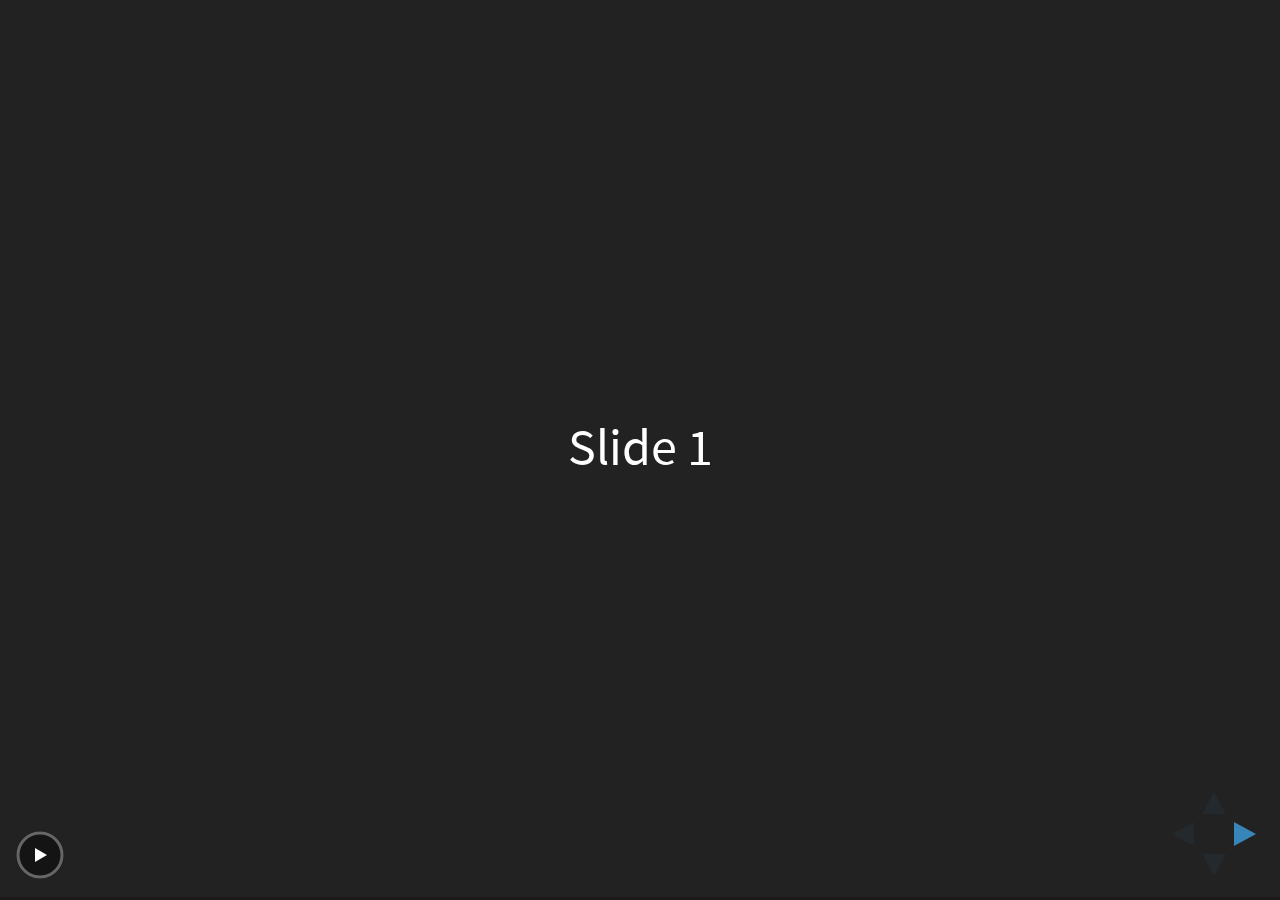
==== reveal/index.html @ a0be71fc "Add files via upload" ====
<!doctype html>
<html>
	<head>
		<meta charset="utf-8">
		<meta name="viewport" content="width=device-width, initial-scale=1.0, maximum-scale=1.0, user-scalable=no">

		<title>reveal.js</title>

		<link rel="stylesheet" href="css/reveal.css">
		<link rel="stylesheet" href="css/theme/black.css">

		<!-- Theme used for syntax highlighting of code -->
		<link rel="stylesheet" href="lib/css/zenburn.css">

		<!-- Printing and PDF exports -->
		<script>
			var link = document.createElement( 'link' );
			link.rel = 'stylesheet';
			link.type = 'text/css';
			link.href = window.location.search.match( /print-pdf/gi ) ? 'css/print/pdf.css' : 'css/print/paper.css';
			document.getElementsByTagName( 'head' )[0].appendChild( link );
		</script>
	</head>
	<body>
		<div class="reveal">
			<div class="slides">
				<section data-autoslide="0">Slide 1</section>
				<section>Slide 2</section>
				<section>Slide 3</section>
				<section>Slide 4</section>
				<section>Slide 5</section>
			</div>
		</div>

		<script src="lib/js/head.min.js"></script>
		<script src="js/reveal.js"></script>

		<script>
			// More info https://github.com/hakimel/reveal.js#configuration
			Reveal.initialize({
				history: true,

				// More info https://github.com/hakimel/reveal.js#dependencies
				dependencies: [
					{ src: 'plugin/markdown/marked.js' },
					{ src: 'plugin/markdown/markdown.js' },
					{ src: 'plugin/notes/notes.js', async: true },
					{ src: 'plugin/highlight/highlight.js', async: true, callback: function() { hljs.initHighlightingOnLoad(); } }
				]
			});
			
			Reveal.configure({
			autoSlide: 20000
			});
		</script>
	</body>
</html>
---- reveal/css/reveal.css ----
/*!
 * reveal.js
 * http://lab.hakim.se/reveal-js
 * MIT licensed
 *
 * Copyright (C) 2016 Hakim El Hattab, http://hakim.se
 */
/*********************************************
 * RESET STYLES
 *********************************************/
html, body, .reveal div, .reveal span, .reveal applet, .reveal object, .reveal iframe,
.reveal h1, .reveal h2, .reveal h3, .reveal h4, .reveal h5, .reveal h6, .reveal p, .reveal blockquote, .reveal pre,
.reveal a, .reveal abbr, .reveal acronym, .reveal address, .reveal big, .reveal cite, .reveal code,
.reveal del, .reveal dfn, .reveal em, .reveal img, .reveal ins, .reveal kbd, .reveal q, .reveal s, .reveal samp,
.reveal small, .reveal strike, .reveal strong, .reveal sub, .reveal sup, .reveal tt, .reveal var,
.reveal b, .reveal u, .reveal center,
.reveal dl, .reveal dt, .reveal dd, .reveal ol, .reveal ul, .reveal li,
.reveal fieldset, .reveal form, .reveal label, .reveal legend,
.reveal table, .reveal caption, .reveal tbody, .reveal tfoot, .reveal thead, .reveal tr, .reveal th, .reveal td,
.reveal article, .reveal aside, .reveal canvas, .reveal details, .reveal embed,
.reveal figure, .reveal figcaption, .reveal footer, .reveal header, .reveal hgroup,
.reveal menu, .reveal nav, .reveal output, .reveal ruby, .reveal section, .reveal summary,
.reveal time, .reveal mark, .reveal audio, .reveal video {
  margin: 0;
  padding: 0;
  border: 0;
  font-size: 100%;
  font: inherit;
  vertical-align: baseline; }

.reveal article, .reveal aside, .reveal details, .reveal figcaption, .reveal figure,
.reveal footer, .reveal header, .reveal hgroup, .reveal menu, .reveal nav, .reveal section {
  display: block; }

/*********************************************
 * GLOBAL STYLES
 *********************************************/
html,
body {
  width: 100%;
  height: 100%;
  overflow: hidden; }

body {
  position: relative;
  line-height: 1;
  background-color: #fff;
  color: #000; }

/*********************************************
 * VIEW FRAGMENTS
 *********************************************/
.reveal .slides section .fragment {
  opacity: 0;
  visibility: hidden;
  -webkit-transition: all .2s ease;
          transition: all .2s ease; }
  .reveal .slides section .fragment.visible {
    opacity: 1;
    visibility: inherit; }

.reveal .slides section .fragment.grow {
  opacity: 1;
  visibility: inherit; }
  .reveal .slides section .fragment.grow.visible {
    -webkit-transform: scale(1.3);
            transform: scale(1.3); }

.reveal .slides section .fragment.shrink {
  opacity: 1;
  visibility: inherit; }
  .reveal .slides section .fragment.shrink.visible {
    -webkit-transform: scale(0.7);
            transform: scale(0.7); }

.reveal .slides section .fragment.zoom-in {
  -webkit-transform: scale(0.1);
          transform: scale(0.1); }
  .reveal .slides section .fragment.zoom-in.visible {
    -webkit-transform: none;
            transform: none; }

.reveal .slides section .fragment.fade-out {
  opacity: 1;
  visibility: inherit; }
  .reveal .slides section .fragment.fade-out.visible {
    opacity: 0;
    visibility: hidden; }

.reveal .slides section .fragment.semi-fade-out {
  opacity: 1;
  visibility: inherit; }
  .reveal .slides section .fragment.semi-fade-out.visible {
    opacity: 0.5;
    visibility: inherit; }

.reveal .slides section .fragment.strike {
  opacity: 1;
  visibility: inherit; }
  .reveal .slides section .fragment.strike.visible {
    text-decoration: line-through; }

.reveal .slides section .fragment.fade-up {
  -webkit-transform: translate(0, 20%);
          transform: translate(0, 20%); }
  .reveal .slides section .fragment.fade-up.visible {
    -webkit-transform: translate(0, 0);
            transform: translate(0, 0); }

.reveal .slides section .fragment.fade-down {
  -webkit-transform: translate(0, -20%);
          transform: translate(0, -20%); }
  .reveal .slides section .fragment.fade-down.visible {
    -webkit-transform: translate(0, 0);
            transform: translate(0, 0); }

.reveal .slides section .fragment.fade-right {
  -webkit-transform: translate(-20%, 0);
          transform: translate(-20%, 0); }
  .reveal .slides section .fragment.fade-right.visible {
    -webkit-transform: translate(0, 0);
            transform: translate(0, 0); }

.reveal .slides section .fragment.fade-left {
  -webkit-transform: translate(20%, 0);
          transform: translate(20%, 0); }
  .reveal .slides section .fragment.fade-left.visible {
    -webkit-transform: translate(0, 0);
            transform: translate(0, 0); }

.reveal .slides section .fragment.current-visible {
  opacity: 0;
  visibility: hidden; }
  .reveal .slides section .fragment.current-visible.current-fragment {
    opacity: 1;
    visibility: inherit; }

.reveal .slides section .fragment.highlight-red,
.reveal .slides section .fragment.highlight-current-red,
.reveal .slides section .fragment.highlight-green,
.reveal .slides section .fragment.highlight-current-green,
.reveal .slides section .fragment.highlight-blue,
.reveal .slides section .fragment.highlight-current-blue {
  opacity: 1;
  visibility: inherit; }

.reveal .slides section .fragment.highlight-red.visible {
  color: #ff2c2d; }

.reveal .slides section .fragment.highlight-green.visible {
  color: #17ff2e; }

.reveal .slides section .fragment.highlight-blue.visible {
  color: #1b91ff; }

.reveal .slides section .fragment.highlight-current-red.current-fragment {
  color: #ff2c2d; }

.reveal .slides section .fragment.highlight-current-green.current-fragment {
  color: #17ff2e; }

.reveal .slides section .fragment.highlight-current-blue.current-fragment {
  color: #1b91ff; }

/*********************************************
 * DEFAULT ELEMENT STYLES
 *********************************************/
/* Fixes issue in Chrome where italic fonts did not appear when printing to PDF */
.reveal:after {
  content: '';
  font-style: italic; }

.reveal iframe {
  z-index: 1; }

/** Prevents layering issues in certain browser/transition combinations */
.reveal a {
  position: relative; }

.reveal .stretch {
  max-width: none;
  max-height: none; }

.reveal pre.stretch code {
  height: 100%;
  max-height: 100%;
  box-sizing: border-box; }

/*********************************************
 * CONTROLS
 *********************************************/
.reveal .controls {
  display: none;
  position: fixed;
  width: 110px;
  height: 110px;
  z-index: 30;
  right: 10px;
  bottom: 10px;
  -webkit-user-select: none; }

.reveal .controls button {
  padding: 0;
  position: absolute;
  opacity: 0.05;
  width: 0;
  height: 0;
  background-color: transparent;
  border: 12px solid transparent;
  -webkit-transform: scale(0.9999);
          transform: scale(0.9999);
  -webkit-transition: all 0.2s ease;
          transition: all 0.2s ease;
  -webkit-appearance: none;
  -webkit-tap-highlight-color: transparent; }

.reveal .controls .enabled {
  opacity: 0.7;
  cursor: pointer; }

.reveal .controls .enabled:active {
  margin-top: 1px; }

.reveal .controls .navigate-left {
  top: 42px;
  border-right-width: 22px;
  border-right-color: #000; }

.reveal .controls .navigate-left.fragmented {
  opacity: 0.3; }

.reveal .controls .navigate-right {
  left: 74px;
  top: 42px;
  border-left-width: 22px;
  border-left-color: #000; }

.reveal .controls .navigate-right.fragmented {
  opacity: 0.3; }

.reveal .controls .navigate-up {
  left: 42px;
  border-bottom-width: 22px;
  border-bottom-color: #000; }

.reveal .controls .navigate-up.fragmented {
  opacity: 0.3; }

.reveal .controls .navigate-down {
  left: 42px;
  top: 74px;
  border-top-width: 22px;
  border-top-color: #000; }

.reveal .controls .navigate-down.fragmented {
  opacity: 0.3; }

/*********************************************
 * PROGRESS BAR
 *********************************************/
.reveal .progress {
  position: fixed;
  display: none;
  height: 3px;
  width: 100%;
  bottom: 0;
  left: 0;
  z-index: 10;
  background-color: rgba(0, 0, 0, 0.2); }

.reveal .progress:after {
  content: '';
  display: block;
  position: absolute;
  height: 20px;
  width: 100%;
  top: -20px; }

.reveal .progress span {
  display: block;
  height: 100%;
  width: 0px;
  background-color: #000;
  -webkit-transition: width 800ms cubic-bezier(0.26, 0.86, 0.44, 0.985);
          transition: width 800ms cubic-bezier(0.26, 0.86, 0.44, 0.985); }

/*********************************************
 * SLIDE NUMBER
 *********************************************/
.reveal .slide-number {
  position: fixed;
  display: block;
  right: 8px;
  bottom: 8px;
  z-index: 31;
  font-family: Helvetica, sans-serif;
  font-size: 12px;
  line-height: 1;
  color: #fff;
  background-color: rgba(0, 0, 0, 0.4);
  padding: 5px; }

.reveal .slide-number-delimiter {
  margin: 0 3px; }

/*********************************************
 * SLIDES
 *********************************************/
.reveal {
  position: relative;
  width: 100%;
  height: 100%;
  overflow: hidden;
  -ms-touch-action: none;
      touch-action: none; }

.reveal .slides {
  position: absolute;
  width: 100%;
  height: 100%;
  top: 0;
  right: 0;
  bottom: 0;
  left: 0;
  margin: auto;
  overflow: visible;
  z-index: 1;
  text-align: center;
  -webkit-perspective: 600px;
          perspective: 600px;
  -webkit-perspective-origin: 50% 40%;
          perspective-origin: 50% 40%; }

.reveal .slides > section {
  -ms-perspective: 600px; }

.reveal .slides > section,
.reveal .slides > section > section {
  display: none;
  position: absolute;
  width: 100%;
  padding: 20px 0px;
  z-index: 10;
  -webkit-transform-style: flat;
          transform-style: flat;
  -webkit-transition: -webkit-transform-origin 800ms cubic-bezier(0.26, 0.86, 0.44, 0.985), -webkit-transform 800ms cubic-bezier(0.26, 0.86, 0.44, 0.985), visibility 800ms cubic-bezier(0.26, 0.86, 0.44, 0.985), opacity 800ms cubic-bezier(0.26, 0.86, 0.44, 0.985);
          transition: transform-origin 800ms cubic-bezier(0.26, 0.86, 0.44, 0.985), transform 800ms cubic-bezier(0.26, 0.86, 0.44, 0.985), visibility 800ms cubic-bezier(0.26, 0.86, 0.44, 0.985), opacity 800ms cubic-bezier(0.26, 0.86, 0.44, 0.985); }

/* Global transition speed settings */
.reveal[data-transition-speed="fast"] .slides section {
  -webkit-transition-duration: 400ms;
          transition-duration: 400ms; }

.reveal[data-transition-speed="slow"] .slides section {
  -webkit-transition-duration: 1200ms;
          transition-duration: 1200ms; }

/* Slide-specific transition speed overrides */
.reveal .slides section[data-transition-speed="fast"] {
  -webkit-transition-duration: 400ms;
          transition-duration: 400ms; }

.reveal .slides section[data-transition-speed="slow"] {
  -webkit-transition-duration: 1200ms;
          transition-duration: 1200ms; }

.reveal .slides > section.stack {
  padding-top: 0;
  padding-bottom: 0; }

.reveal .slides > section.present,
.reveal .slides > section > section.present {
  display: block;
  z-index: 11;
  opacity: 1; }

.reveal.center,
.reveal.center .slides,
.reveal.center .slides section {
  min-height: 0 !important; }

/* Don't allow interaction with invisible slides */
.reveal .slides > section.future,
.reveal .slides > section > section.future,
.reveal .slides > section.past,
.reveal .slides > section > section.past {
  pointer-events: none; }

.reveal.overview .slides > section,
.reveal.overview .slides > section > section {
  pointer-events: auto; }

.reveal .slides > section.past,
.reveal .slides > section.future,
.reveal .slides > section > section.past,
.reveal .slides > section > section.future {
  opacity: 0; }

/*********************************************
 * Mixins for readability of transitions
 *********************************************/
/*********************************************
 * SLIDE TRANSITION
 * Aliased 'linear' for backwards compatibility
 *********************************************/
.reveal.slide section {
  -webkit-backface-visibility: hidden;
          backface-visibility: hidden; }

.reveal .slides > section[data-transition=slide].past,
.reveal .slides > section[data-transition~=slide-out].past,
.reveal.slide .slides > section:not([data-transition]).past {
  -webkit-transform: translate(-150%, 0);
          transform: translate(-150%, 0); }

.reveal .slides > section[data-transition=slide].future,
.reveal .slides > section[data-transition~=slide-in].future,
.reveal.slide .slides > section:not([data-transition]).future {
  -webkit-transform: translate(150%, 0);
          transform: translate(150%, 0); }

.reveal .slides > section > section[data-transition=slide].past,
.reveal .slides > section > section[data-transition~=slide-out].past,
.reveal.slide .slides > section > section:not([data-transition]).past {
  -webkit-transform: translate(0, -150%);
          transform: translate(0, -150%); }

.reveal .slides > section > section[data-transition=slide].future,
.reveal .slides > section > section[data-transition~=slide-in].future,
.reveal.slide .slides > section > section:not([data-transition]).future {
  -webkit-transform: translate(0, 150%);
          transform: translate(0, 150%); }

.reveal.linear section {
  -webkit-backface-visibility: hidden;
          backface-visibility: hidden; }

.reveal .slides > section[data-transition=linear].past,
.reveal .slides > section[data-transition~=linear-out].past,
.reveal.linear .slides > section:not([data-transition]).past {
  -webkit-transform: translate(-150%, 0);
          transform: translate(-150%, 0); }

.reveal .slides > section[data-transition=linear].future,
.reveal .slides > section[data-transition~=linear-in].future,
.reveal.linear .slides > section:not([data-transition]).future {
  -webkit-transform: translate(150%, 0);
          transform: translate(150%, 0); }

.reveal .slides > section > section[data-transition=linear].past,
.reveal .slides > section > section[data-transition~=linear-out].past,
.reveal.linear .slides > section > section:not([data-transition]).past {
  -webkit-transform: translate(0, -150%);
          transform: translate(0, -150%); }

.reveal .slides > section > section[data-transition=linear].future,
.reveal .slides > section > section[data-transition~=linear-in].future,
.reveal.linear .slides > section > section:not([data-transition]).future {
  -webkit-transform: translate(0, 150%);
          transform: translate(0, 150%); }

/*********************************************
 * CONVEX TRANSITION
 * Aliased 'default' for backwards compatibility
 *********************************************/
.reveal .slides section[data-transition=default].stack,
.reveal.default .slides section.stack {
  -webkit-transform-style: preserve-3d;
          transform-style: preserve-3d; }

.reveal .slides > section[data-transition=default].past,
.reveal .slides > section[data-transition~=default-out].past,
.reveal.default .slides > section:not([data-transition]).past {
  -webkit-transform: translate3d(-100%, 0, 0) rotateY(-90deg) translate3d(-100%, 0, 0);
          transform: translate3d(-100%, 0, 0) rotateY(-90deg) translate3d(-100%, 0, 0); }

.reveal .slides > section[data-transition=default].future,
.reveal .slides > section[data-transition~=default-in].future,
.reveal.default .slides > section:not([data-transition]).future {
  -webkit-transform: translate3d(100%, 0, 0) rotateY(90deg) translate3d(100%, 0, 0);
          transform: translate3d(100%, 0, 0) rotateY(90deg) translate3d(100%, 0, 0); }

.reveal .slides > section > section[data-transition=default].past,
.reveal .slides > section > section[data-transition~=default-out].past,
.reveal.default .slides > section > section:not([data-transition]).past {
  -webkit-transform: translate3d(0, -300px, 0) rotateX(70deg) translate3d(0, -300px, 0);
          transform: translate3d(0, -300px, 0) rotateX(70deg) translate3d(0, -300px, 0); }

.reveal .slides > section > section[data-transition=default].future,
.reveal .slides > section > section[data-transition~=default-in].future,
.reveal.default .slides > section > section:not([data-transition]).future {
  -webkit-transform: translate3d(0, 300px, 0) rotateX(-70deg) translate3d(0, 300px, 0);
          transform: translate3d(0, 300px, 0) rotateX(-70deg) translate3d(0, 300px, 0); }

.reveal .slides section[data-transition=convex].stack,
.reveal.convex .slides section.stack {
  -webkit-transform-style: preserve-3d;
          transform-style: preserve-3d; }

.reveal .slides > section[data-transition=convex].past,
.reveal .slides > section[data-transition~=convex-out].past,
.reveal.convex .slides > section:not([data-transition]).past {
  -webkit-transform: translate3d(-100%, 0, 0) rotateY(-90deg) translate3d(-100%, 0, 0);
          transform: translate3d(-100%, 0, 0) rotateY(-90deg) translate3d(-100%, 0, 0); }

.reveal .slides > section[data-transition=convex].future,
.reveal .slides > section[data-transition~=convex-in].future,
.reveal.convex .slides > section:not([data-transition]).future {
  -webkit-transform: translate3d(100%, 0, 0) rotateY(90deg) translate3d(100%, 0, 0);
          transform: translate3d(100%, 0, 0) rotateY(90deg) translate3d(100%, 0, 0); }

.reveal .slides > section > section[data-transition=convex].past,
.reveal .slides > section > section[data-transition~=convex-out].past,
.reveal.convex .slides > section > section:not([data-transition]).past {
  -webkit-transform: translate3d(0, -300px, 0) rotateX(70deg) translate3d(0, -300px, 0);
          transform: translate3d(0, -300px, 0) rotateX(70deg) translate3d(0, -300px, 0); }

.reveal .slides > section > section[data-transition=convex].future,
.reveal .slides > section > section[data-transition~=convex-in].future,
.reveal.convex .slides > section > section:not([data-transition]).future {
  -webkit-transform: translate3d(0, 300px, 0) rotateX(-70deg) translate3d(0, 300px, 0);
          transform: translate3d(0, 300px, 0) rotateX(-70deg) translate3d(0, 300px, 0); }

/*********************************************
 * CONCAVE TRANSITION
 *********************************************/
.reveal .slides section[data-transition=concave].stack,
.reveal.concave .slides section.stack {
  -webkit-transform-style: preserve-3d;
          transform-style: preserve-3d; }

.reveal .slides > section[data-transition=concave].past,
.reveal .slides > section[data-transition~=concave-out].past,
.reveal.concave .slides > section:not([data-transition]).past {
  -webkit-transform: translate3d(-100%, 0, 0) rotateY(90deg) translate3d(-100%, 0, 0);
          transform: translate3d(-100%, 0, 0) rotateY(90deg) translate3d(-100%, 0, 0); }

.reveal .slides > section[data-transition=concave].future,
.reveal .slides > section[data-transition~=concave-in].future,
.reveal.concave .slides > section:not([data-transition]).future {
  -webkit-transform: translate3d(100%, 0, 0) rotateY(-90deg) translate3d(100%, 0, 0);
          transform: translate3d(100%, 0, 0) rotateY(-90deg) translate3d(100%, 0, 0); }

.reveal .slides > section > section[data-transition=concave].past,
.reveal .slides > section > section[data-transition~=concave-out].past,
.reveal.concave .slides > section > section:not([data-transition]).past {
  -webkit-transform: translate3d(0, -80%, 0) rotateX(-70deg) translate3d(0, -80%, 0);
          transform: translate3d(0, -80%, 0) rotateX(-70deg) translate3d(0, -80%, 0); }

.reveal .slides > section > section[data-transition=concave].future,
.reveal .slides > section > section[data-transition~=concave-in].future,
.reveal.concave .slides > section > section:not([data-transition]).future {
  -webkit-transform: translate3d(0, 80%, 0) rotateX(70deg) translate3d(0, 80%, 0);
          transform: translate3d(0, 80%, 0) rotateX(70deg) translate3d(0, 80%, 0); }

/*********************************************
 * ZOOM TRANSITION
 *********************************************/
.reveal .slides section[data-transition=zoom],
.reveal.zoom .slides section:not([data-transition]) {
  -webkit-transition-timing-function: ease;
          transition-timing-function: ease; }

.reveal .slides > section[data-transition=zoom].past,
.reveal .slides > section[data-transition~=zoom-out].past,
.reveal.zoom .slides > section:not([data-transition]).past {
  visibility: hidden;
  -webkit-transform: scale(16);
          transform: scale(16); }

.reveal .slides > section[data-transition=zoom].future,
.reveal .slides > section[data-transition~=zoom-in].future,
.reveal.zoom .slides > section:not([data-transition]).future {
  visibility: hidden;
  -webkit-transform: scale(0.2);
          transform: scale(0.2); }

.reveal .slides > section > section[data-transition=zoom].past,
.reveal .slides > section > section[data-transition~=zoom-out].past,
.reveal.zoom .slides > section > section:not([data-transition]).past {
  -webkit-transform: translate(0, -150%);
          transform: translate(0, -150%); }

.reveal .slides > section > section[data-transition=zoom].future,
.reveal .slides > section > section[data-transition~=zoom-in].future,
.reveal.zoom .slides > section > section:not([data-transition]).future {
  -webkit-transform: translate(0, 150%);
          transform: translate(0, 150%); }

/*********************************************
 * CUBE TRANSITION
 *********************************************/
.reveal.cube .slides {
  -webkit-perspective: 1300px;
          perspective: 1300px; }

.reveal.cube .slides section {
  padding: 30px;
  min-height: 700px;
  -webkit-backface-visibility: hidden;
          backface-visibility: hidden;
  box-sizing: border-box;
  -webkit-transform-style: preserve-3d;
          transform-style: preserve-3d; }

.reveal.center.cube .slides section {
  min-height: 0; }

.reveal.cube .slides section:not(.stack):before {
  content: '';
  position: absolute;
  display: block;
  width: 100%;
  height: 100%;
  left: 0;
  top: 0;
  background: rgba(0, 0, 0, 0.1);
  border-radius: 4px;
  -webkit-transform: translateZ(-20px);
          transform: translateZ(-20px); }

.reveal.cube .slides section:not(.stack):after {
  content: '';
  position: absolute;
  display: block;
  width: 90%;
  height: 30px;
  left: 5%;
  bottom: 0;
  background: none;
  z-index: 1;
  border-radius: 4px;
  box-shadow: 0px 95px 25px rgba(0, 0, 0, 0.2);
  -webkit-transform: translateZ(-90px) rotateX(65deg);
          transform: translateZ(-90px) rotateX(65deg); }

.reveal.cube .slides > section.stack {
  padding: 0;
  background: none; }

.reveal.cube .slides > section.past {
  -webkit-transform-origin: 100% 0%;
          transform-origin: 100% 0%;
  -webkit-transform: translate3d(-100%, 0, 0) rotateY(-90deg);
          transform: translate3d(-100%, 0, 0) rotateY(-90deg); }

.reveal.cube .slides > section.future {
  -webkit-transform-origin: 0% 0%;
          transform-origin: 0% 0%;
  -webkit-transform: translate3d(100%, 0, 0) rotateY(90deg);
          transform: translate3d(100%, 0, 0) rotateY(90deg); }

.reveal.cube .slides > section > section.past {
  -webkit-transform-origin: 0% 100%;
          transform-origin: 0% 100%;
  -webkit-transform: translate3d(0, -100%, 0) rotateX(90deg);
          transform: translate3d(0, -100%, 0) rotateX(90deg); }

.reveal.cube .slides > section > section.future {
  -webkit-transform-origin: 0% 0%;
          transform-origin: 0% 0%;
  -webkit-transform: translate3d(0, 100%, 0) rotateX(-90deg);
          transform: translate3d(0, 100%, 0) rotateX(-90deg); }

/*********************************************
 * PAGE TRANSITION
 *********************************************/
.reveal.page .slides {
  -webkit-perspective-origin: 0% 50%;
          perspective-origin: 0% 50%;
  -webkit-perspective: 3000px;
          perspective: 3000px; }

.reveal.page .slides section {
  padding: 30px;
  min-height: 700px;
  box-sizing: border-box;
  -webkit-transform-style: preserve-3d;
          transform-style: preserve-3d; }

.reveal.page .slides section.past {
  z-index: 12; }

.reveal.page .slides section:not(.stack):before {
  content: '';
  position: absolute;
  display: block;
  width: 100%;
  height: 100%;
  left: 0;
  top: 0;
  background: rgba(0, 0, 0, 0.1);
  -webkit-transform: translateZ(-20px);
          transform: translateZ(-20px); }

.reveal.page .slides section:not(.stack):after {
  content: '';
  position: absolute;
  display: block;
  width: 90%;
  height: 30px;
  left: 5%;
  bottom: 0;
  background: none;
  z-index: 1;
  border-radius: 4px;
  box-shadow: 0px 95px 25px rgba(0, 0, 0, 0.2);
  -webkit-transform: translateZ(-90px) rotateX(65deg); }

.reveal.page .slides > section.stack {
  padding: 0;
  background: none; }

.reveal.page .slides > section.past {
  -webkit-transform-origin: 0% 0%;
          transform-origin: 0% 0%;
  -webkit-transform: translate3d(-40%, 0, 0) rotateY(-80deg);
          transform: translate3d(-40%, 0, 0) rotateY(-80deg); }

.reveal.page .slides > section.future {
  -webkit-transform-origin: 100% 0%;
          transform-origin: 100% 0%;
  -webkit-transform: translate3d(0, 0, 0);
          transform: translate3d(0, 0, 0); }

.reveal.page .slides > section > section.past {
  -webkit-transform-origin: 0% 0%;
          transform-origin: 0% 0%;
  -webkit-transform: translate3d(0, -40%, 0) rotateX(80deg);
          transform: translate3d(0, -40%, 0) rotateX(80deg); }

.reveal.page .slides > section > section.future {
  -webkit-transform-origin: 0% 100%;
          transform-origin: 0% 100%;
  -webkit-transform: translate3d(0, 0, 0);
          transform: translate3d(0, 0, 0); }

/*********************************************
 * FADE TRANSITION
 *********************************************/
.reveal .slides section[data-transition=fade],
.reveal.fade .slides section:not([data-transition]),
.reveal.fade .slides > section > section:not([data-transition]) {
  -webkit-transform: none;
          transform: none;
  -webkit-transition: opacity 0.5s;
          transition: opacity 0.5s; }

.reveal.fade.overview .slides section,
.reveal.fade.overview .slides > section > section {
  -webkit-transition: none;
          transition: none; }

/*********************************************
 * NO TRANSITION
 *********************************************/
.reveal .slides section[data-transition=none],
.reveal.none .slides section:not([data-transition]) {
  -webkit-transform: none;
          transform: none;
  -webkit-transition: none;
          transition: none; }

/*********************************************
 * PAUSED MODE
 *********************************************/
.reveal .pause-overlay {
  position: absolute;
  top: 0;
  left: 0;
  width: 100%;
  height: 100%;
  background: black;
  visibility: hidden;
  opacity: 0;
  z-index: 100;
  -webkit-transition: all 1s ease;
          transition: all 1s ease; }

.reveal.paused .pause-overlay {
  visibility: visible;
  opacity: 1; }

/*********************************************
 * FALLBACK
 *********************************************/
.no-transforms {
  overflow-y: auto; }

.no-transforms .reveal .slides {
  position: relative;
  width: 80%;
  height: auto !important;
  top: 0;
  left: 50%;
  margin: 0;
  text-align: center; }

.no-transforms .reveal .controls,
.no-transforms .reveal .progress {
  display: none !important; }

.no-transforms .reveal .slides section {
  display: block !important;
  opacity: 1 !important;
  position: relative !important;
  height: auto;
  min-height: 0;
  top: 0;
  left: -50%;
  margin: 70px 0;
  -webkit-transform: none;
          transform: none; }

.no-transforms .reveal .slides section section {
  left: 0; }

.reveal .no-transition,
.reveal .no-transition * {
  -webkit-transition: none !important;
          transition: none !important; }

/*********************************************
 * PER-SLIDE BACKGROUNDS
 *********************************************/
.reveal .backgrounds {
  position: absolute;
  width: 100%;
  height: 100%;
  top: 0;
  left: 0;
  -webkit-perspective: 600px;
          perspective: 600px; }

.reveal .slide-background {
  display: none;
  position: absolute;
  width: 100%;
  height: 100%;
  opacity: 0;
  visibility: hidden;
  background-color: transparent;
  background-position: 50% 50%;
  background-repeat: no-repeat;
  background-size: cover;
  -webkit-transition: all 800ms cubic-bezier(0.26, 0.86, 0.44, 0.985);
          transition: all 800ms cubic-bezier(0.26, 0.86, 0.44, 0.985); }

.reveal .slide-background.stack {
  display: block; }

.reveal .slide-background.present {
  opacity: 1;
  visibility: visible; }

.print-pdf .reveal .slide-background {
  opacity: 1 !important;
  visibility: visible !important; }

/* Video backgrounds */
.reveal .slide-background video {
  position: absolute;
  width: 100%;
  height: 100%;
  max-width: none;
  max-height: none;
  top: 0;
  left: 0; }

/* Immediate transition style */
.reveal[data-background-transition=none] > .backgrounds .slide-background,
.reveal > .backgrounds .slide-background[data-background-transition=none] {
  -webkit-transition: none;
          transition: none; }

/* Slide */
.reveal[data-background-transition=slide] > .backgrounds .slide-background,
.reveal > .backgrounds .slide-background[data-background-transition=slide] {
  opacity: 1;
  -webkit-backface-visibility: hidden;
          backface-visibility: hidden; }

.reveal[data-background-transition=slide] > .backgrounds .slide-background.past,
.reveal > .backgrounds .slide-background.past[data-background-transition=slide] {
  -webkit-transform: translate(-100%, 0);
          transform: translate(-100%, 0); }

.reveal[data-background-transition=slide] > .backgrounds .slide-background.future,
.reveal > .backgrounds .slide-background.future[data-background-transition=slide] {
  -webkit-transform: translate(100%, 0);
          transform: translate(100%, 0); }

.reveal[data-background-transition=slide] > .backgrounds .slide-background > .slide-background.past,
.reveal > .backgrounds .slide-background > .slide-background.past[data-background-transition=slide] {
  -webkit-transform: translate(0, -100%);
          transform: translate(0, -100%); }

.reveal[data-background-transition=slide] > .backgrounds .slide-background > .slide-background.future,
.reveal > .backgrounds .slide-background > .slide-background.future[data-background-transition=slide] {
  -webkit-transform: translate(0, 100%);
          transform: translate(0, 100%); }

/* Convex */
.reveal[data-background-transition=convex] > .backgrounds .slide-background.past,
.reveal > .backgrounds .slide-background.past[data-background-transition=convex] {
  opacity: 0;
  -webkit-transform: translate3d(-100%, 0, 0) rotateY(-90deg) translate3d(-100%, 0, 0);
          transform: translate3d(-100%, 0, 0) rotateY(-90deg) translate3d(-100%, 0, 0); }

.reveal[data-background-transition=convex] > .backgrounds .slide-background.future,
.reveal > .backgrounds .slide-background.future[data-background-transition=convex] {
  opacity: 0;
  -webkit-transform: translate3d(100%, 0, 0) rotateY(90deg) translate3d(100%, 0, 0);
          transform: translate3d(100%, 0, 0) rotateY(90deg) translate3d(100%, 0, 0); }

.reveal[data-background-transition=convex] > .backgrounds .slide-background > .slide-background.past,
.reveal > .backgrounds .slide-background > .slide-background.past[data-background-transition=convex] {
  opacity: 0;
  -webkit-transform: translate3d(0, -100%, 0) rotateX(90deg) translate3d(0, -100%, 0);
          transform: translate3d(0, -100%, 0) rotateX(90deg) translate3d(0, -100%, 0); }

.reveal[data-background-transition=convex] > .backgrounds .slide-background > .slide-background.future,
.reveal > .backgrounds .slide-background > .slide-background.future[data-background-transition=convex] {
  opacity: 0;
  -webkit-transform: translate3d(0, 100%, 0) rotateX(-90deg) translate3d(0, 100%, 0);
          transform: translate3d(0, 100%, 0) rotateX(-90deg) translate3d(0, 100%, 0); }

/* Concave */
.reveal[data-background-transition=concave] > .backgrounds .slide-background.past,
.reveal > .backgrounds .slide-background.past[data-background-transition=concave] {
  opacity: 0;
  -webkit-transform: translate3d(-100%, 0, 0) rotateY(90deg) translate3d(-100%, 0, 0);
          transform: translate3d(-100%, 0, 0) rotateY(90deg) translate3d(-100%, 0, 0); }

.reveal[data-background-transition=concave] > .backgrounds .slide-background.future,
.reveal > .backgrounds .slide-background.future[data-background-transition=concave] {
  opacity: 0;
  -webkit-transform: translate3d(100%, 0, 0) rotateY(-90deg) translate3d(100%, 0, 0);
          transform: translate3d(100%, 0, 0) rotateY(-90deg) translate3d(100%, 0, 0); }

.reveal[data-background-transition=concave] > .backgrounds .slide-background > .slide-background.past,
.reveal > .backgrounds .slide-background > .slide-background.past[data-background-transition=concave] {
  opacity: 0;
  -webkit-transform: translate3d(0, -100%, 0) rotateX(-90deg) translate3d(0, -100%, 0);
          transform: translate3d(0, -100%, 0) rotateX(-90deg) translate3d(0, -100%, 0); }

.reveal[data-background-transition=concave] > .backgrounds .slide-background > .slide-background.future,
.reveal > .backgrounds .slide-background > .slide-background.future[data-background-transition=concave] {
  opacity: 0;
  -webkit-transform: translate3d(0, 100%, 0) rotateX(90deg) translate3d(0, 100%, 0);
          transform: translate3d(0, 100%, 0) rotateX(90deg) translate3d(0, 100%, 0); }

/* Zoom */
.reveal[data-background-transition=zoom] > .backgrounds .slide-background,
.reveal > .backgrounds .slide-background[data-background-transition=zoom] {
  -webkit-transition-timing-function: ease;
          transition-timing-function: ease; }

.reveal[data-background-transition=zoom] > .backgrounds .slide-background.past,
.reveal > .backgrounds .slide-background.past[data-background-transition=zoom] {
  opacity: 0;
  visibility: hidden;
  -webkit-transform: scale(16);
          transform: scale(16); }

.reveal[data-background-transition=zoom] > .backgrounds .slide-background.future,
.reveal > .backgrounds .slide-background.future[data-background-transition=zoom] {
  opacity: 0;
  visibility: hidden;
  -webkit-transform: scale(0.2);
          transform: scale(0.2); }

.reveal[data-background-transition=zoom] > .backgrounds .slide-background > .slide-background.past,
.reveal > .backgrounds .slide-background > .slide-background.past[data-background-transition=zoom] {
  opacity: 0;
  visibility: hidden;
  -webkit-transform: scale(16);
          transform: scale(16); }

.reveal[data-background-transition=zoom] > .backgrounds .slide-background > .slide-background.future,
.reveal > .backgrounds .slide-background > .slide-background.future[data-background-transition=zoom] {
  opacity: 0;
  visibility: hidden;
  -webkit-transform: scale(0.2);
          transform: scale(0.2); }

/* Global transition speed settings */
.reveal[data-transition-speed="fast"] > .backgrounds .slide-background {
  -webkit-transition-duration: 400ms;
          transition-duration: 400ms; }

.reveal[data-transition-speed="slow"] > .backgrounds .slide-background {
  -webkit-transition-duration: 1200ms;
          transition-duration: 1200ms; }

/*********************************************
 * OVERVIEW
 *********************************************/
.reveal.overview {
  -webkit-perspective-origin: 50% 50%;
          perspective-origin: 50% 50%;
  -webkit-perspective: 700px;
          perspective: 700px; }
  .reveal.overview .slides {
    -moz-transform-style: preserve-3d; }
  .reveal.overview .slides section {
    height: 100%;
    top: 0 !important;
    opacity: 1 !important;
    overflow: hidden;
    visibility: visible !important;
    cursor: pointer;
    box-sizing: border-box; }
  .reveal.overview .slides section:hover,
  .reveal.overview .slides section.present {
    outline: 10px solid rgba(150, 150, 150, 0.4);
    outline-offset: 10px; }
  .reveal.overview .slides section .fragment {
    opacity: 1;
    -webkit-transition: none;
            transition: none; }
  .reveal.overview .slides section:after,
  .reveal.overview .slides section:before {
    display: none !important; }
  .reveal.overview .slides > section.stack {
    padding: 0;
    top: 0 !important;
    background: none;
    outline: none;
    overflow: visible; }
  .reveal.overview .backgrounds {
    -webkit-perspective: inherit;
            perspective: inherit;
    -moz-transform-style: preserve-3d; }
  .reveal.overview .backgrounds .slide-background {
    opacity: 1;
    visibility: visible;
    outline: 10px solid rgba(150, 150, 150, 0.1);
    outline-offset: 10px; }

.reveal.overview .slides section,
.reveal.overview-deactivating .slides section {
  -webkit-transition: none;
          transition: none; }

.reveal.overview .backgrounds .slide-background,
.reveal.overview-deactivating .backgrounds .slide-background {
  -webkit-transition: none;
          transition: none; }

.reveal.overview-animated .slides {
  -webkit-transition: -webkit-transform 0.4s ease;
          transition: transform 0.4s ease; }

/*********************************************
 * RTL SUPPORT
 *********************************************/
.reveal.rtl .slides,
.reveal.rtl .slides h1,
.reveal.rtl .slides h2,
.reveal.rtl .slides h3,
.reveal.rtl .slides h4,
.reveal.rtl .slides h5,
.reveal.rtl .slides h6 {
  direction: rtl;
  font-family: sans-serif; }

.reveal.rtl pre,
.reveal.rtl code {
  direction: ltr; }

.reveal.rtl ol,
.reveal.rtl ul {
  text-align: right; }

.reveal.rtl .progress span {
  float: right; }

/*********************************************
 * PARALLAX BACKGROUND
 *********************************************/
.reveal.has-parallax-background .backgrounds {
  -webkit-transition: all 0.8s ease;
          transition: all 0.8s ease; }

/* Global transition speed settings */
.reveal.has-parallax-background[data-transition-speed="fast"] .backgrounds {
  -webkit-transition-duration: 400ms;
          transition-duration: 400ms; }

.reveal.has-parallax-background[data-transition-speed="slow"] .backgrounds {
  -webkit-transition-duration: 1200ms;
          transition-duration: 1200ms; }

/*********************************************
 * LINK PREVIEW OVERLAY
 *********************************************/
.reveal .overlay {
  position: absolute;
  top: 0;
  left: 0;
  width: 100%;
  height: 100%;
  z-index: 1000;
  background: rgba(0, 0, 0, 0.9);
  opacity: 0;
  visibility: hidden;
  -webkit-transition: all 0.3s ease;
          transition: all 0.3s ease; }

.reveal .overlay.visible {
  opacity: 1;
  visibility: visible; }

.reveal .overlay .spinner {
  position: absolute;
  display: block;
  top: 50%;
  left: 50%;
  width: 32px;
  height: 32px;
  margin: -16px 0 0 -16px;
  z-index: 10;
  background-image: url([data-uri]%2F%2F%2F6%2Bvr8nJybW1tcDAwOjo6Nvb26ioqKOjo7Ozs%2FLy8vz8%2FAAAAAAAAAAAACH%2FC05FVFNDQVBFMi4wAwEAAAAh%2FhpDcmVhdGVkIHdpdGggYWpheGxvYWQuaW5mbwAh%[base64]%2FV%2FnmOM82XiHRLYKhKP1oZmADdEAAAh%2BQQJCgAAACwAAAAAIAAgAAAE6hDISWlZpOrNp1lGNRSdRpDUolIGw5RUYhhHukqFu8DsrEyqnWThGvAmhVlteBvojpTDDBUEIFwMFBRAmBkSgOrBFZogCASwBDEY%2FCZSg7GSE0gSCjQBMVG023xWBhklAnoEdhQEfyNqMIcKjhRsjEdnezB%2BA4k8gTwJhFuiW4dokXiloUepBAp5qaKpp6%2BHo7aWW54wl7obvEe0kRuoplCGepwSx2jJvqHEmGt6whJpGpfJCHmOoNHKaHx61WiSR92E4lbFoq%2BB6QDtuetcaBPnW6%2BO7wDHpIiK9SaVK5GgV543tzjgGcghAgAh%[base64]%2B%2BG%2Bw48edZPK%2BM6hLJpQg484enXIdQFSS1u6UhksENEQAAIfkECQoAAAAsAAAAACAAIAAABOcQyEmpGKLqzWcZRVUQnZYg1aBSh2GUVEIQ2aQOE%2BG%2BcD4ntpWkZQj1JIiZIogDFFyHI0UxQwFugMSOFIPJftfVAEoZLBbcLEFhlQiqGp1Vd140AUklUN3eCA51C1EWMzMCezCBBmkxVIVHBWd3HHl9JQOIJSdSnJ0TDKChCwUJjoWMPaGqDKannasMo6WnM562R5YluZRwur0wpgqZE7NKUm%2BFNRPIhjBJxKZteWuIBMN4zRMIVIhffcgojwCF117i4nlLnY5ztRLsnOk%2BaV%2BoJY7V7m76PdkS4trKcdg0Zc0tTcKkRAAAIfkECQoAAAAsAAAAACAAIAAABO4QyEkpKqjqzScpRaVkXZWQEximw1BSCUEIlDohrft6cpKCk5xid5MNJTaAIkekKGQkWyKHkvhKsR7ARmitkAYDYRIbUQRQjWBwJRzChi9CRlBcY1UN4g0%[base64]%[base64]%2BE71SRQeyqUToLA7VxF0JDyIQh%2FMVVPMt1ECZlfcjZJ9mIKoaTl1MRIl5o4CUKXOwmyrCInCKqcWtvadL2SYhyASyNDJ0uIiRMDjI0Fd30%2FiI2UA5GSS5UDj2l6NoqgOgN4gksEBgYFf0FDqKgHnyZ9OX8HrgYHdHpcHQULXAS2qKpENRg7eAMLC7kTBaixUYFkKAzWAAnLC7FLVxLWDBLKCwaKTULgEwbLA4hJtOkSBNqITT3xEgfLpBtzE%2FjiuL04RGEBgwWhShRgQExHBAAh%2BQQJCgAAACwAAAAAIAAgAAAE7xDISWlSqerNpyJKhWRdlSAVoVLCWk6JKlAqAavhO9UkUHsqlE6CwO1cRdCQ8iEIfzFVTzLdRAmZX3I2SfZiCqGk5dTESJeaOAlClzsJsqwiJwiqnFrb2nS9kmIcgEsjQydLiIlHehhpejaIjzh9eomSjZR%[base64]%2BE71SRQeyqUToLA7VxF0JDyIQh%[base64]%2BE71SRQeyqUToLA7VxF0JDyIQh%2FMVVPMt1ECZlfcjZJ9mIKoaTl1MRIl5o4CUKXOwmyrCInCKqcWtvadL2SYhyASyNDJ0uIiUd6GAULDJCRiXo1CpGXDJOUjY%2BYip9DhToJA4RBLwMLCwVDfRgbBAaqqoZ1XBMHswsHtxtFaH1iqaoGNgAIxRpbFAgfPQSqpbgGBqUD1wBXeCYp1AYZ19JJOYgH1KwA4UBvQwXUBxPqVD9L3sbp2BNk2xvvFPJd%2BMFCN6HAAIKgNggY0KtEBAAh%[base64]%2BvsYMDAzZQPC9VCNkDWUhGkuE5PxJNwiUK4UfLzOlD4WvzAHaoG9nxPi5d%2BjYUqfAhhykOFwJWiAAAIfkECQoAAAAsAAAAACAAIAAABPAQyElpUqnqzaciSoVkXVUMFaFSwlpOCcMYlErAavhOMnNLNo8KsZsMZItJEIDIFSkLGQoQTNhIsFehRww2CQLKF0tYGKYSg%2BygsZIuNqJksKgbfgIGepNo2cIUB3V1B3IvNiBYNQaDSTtfhhx0CwVPI0UJe0%2Bbm4g5VgcGoqOcnjmjqDSdnhgEoamcsZuXO1aWQy8KAwOAuTYYGwi7w5h%2BKr0SJ8MFihpNbx%2B4Erq7BYBuzsdiH1jCAzoSfl0rVirNbRXlBBlLX%2BBP0XJLAPGzTkAuAOqb0WT5AH7OcdCm5B8TgRwSRKIHQtaLCwg1RAAAOwAAAAAAAAAAAA%3D%3D);
  visibility: visible;
  opacity: 0.6;
  -webkit-transition: all 0.3s ease;
          transition: all 0.3s ease; }

.reveal .overlay header {
  position: absolute;
  left: 0;
  top: 0;
  width: 100%;
  height: 40px;
  z-index: 2;
  border-bottom: 1px solid #222; }

.reveal .overlay header a {
  display: inline-block;
  width: 40px;
  height: 40px;
  line-height: 36px;
  padding: 0 10px;
  float: right;
  opacity: 0.6;
  box-sizing: border-box; }

.reveal .overlay header a:hover {
  opacity: 1; }

.reveal .overlay header a .icon {
  display: inline-block;
  width: 20px;
  height: 20px;
  background-position: 50% 50%;
  background-size: 100%;
  background-repeat: no-repeat; }

.reveal .overlay header a.close .icon {
  background-image: url([data-uri]); }

.reveal .overlay header a.external .icon {
  background-image: url([data-uri]); }

.reveal .overlay .viewport {
  position: absolute;
  display: -webkit-box;
  display: -webkit-flex;
  display: -ms-flexbox;
  display: flex;
  top: 40px;
  right: 0;
  bottom: 0;
  left: 0; }

.reveal .overlay.overlay-preview .viewport iframe {
  width: 100%;
  height: 100%;
  max-width: 100%;
  max-height: 100%;
  border: 0;
  opacity: 0;
  visibility: hidden;
  -webkit-transition: all 0.3s ease;
          transition: all 0.3s ease; }

.reveal .overlay.overlay-preview.loaded .viewport iframe {
  opacity: 1;
  visibility: visible; }

.reveal .overlay.overlay-preview.loaded .viewport-inner {
  position: absolute;
  z-index: -1;
  left: 0;
  top: 45%;
  width: 100%;
  text-align: center;
  letter-spacing: normal; }

.reveal .overlay.overlay-preview .x-frame-error {
  opacity: 0;
  -webkit-transition: opacity 0.3s ease 0.3s;
          transition: opacity 0.3s ease 0.3s; }

.reveal .overlay.overlay-preview.loaded .x-frame-error {
  opacity: 1; }

.reveal .overlay.overlay-preview.loaded .spinner {
  opacity: 0;
  visibility: hidden;
  -webkit-transform: scale(0.2);
          transform: scale(0.2); }

.reveal .overlay.overlay-help .viewport {
  overflow: auto;
  color: #fff; }

.reveal .overlay.overlay-help .viewport .viewport-inner {
  width: 600px;
  margin: auto;
  padding: 20px 20px 80px 20px;
  text-align: center;
  letter-spacing: normal; }

.reveal .overlay.overlay-help .viewport .viewport-inner .title {
  font-size: 20px; }

.reveal .overlay.overlay-help .viewport .viewport-inner table {
  border: 1px solid #fff;
  border-collapse: collapse;
  font-size: 16px; }

.reveal .overlay.overlay-help .viewport .viewport-inner table th,
.reveal .overlay.overlay-help .viewport .viewport-inner table td {
  width: 200px;
  padding: 14px;
  border: 1px solid #fff;
  vertical-align: middle; }

.reveal .overlay.overlay-help .viewport .viewport-inner table th {
  padding-top: 20px;
  padding-bottom: 20px; }

/*********************************************
 * PLAYBACK COMPONENT
 *********************************************/
.reveal .playback {
  position: fixed;
  left: 15px;
  bottom: 20px;
  z-index: 30;
  cursor: pointer;
  -webkit-transition: all 400ms ease;
          transition: all 400ms ease; }

.reveal.overview .playback {
  opacity: 0;
  visibility: hidden; }

/*********************************************
 * ROLLING LINKS
 *********************************************/
.reveal .roll {
  display: inline-block;
  line-height: 1.2;
  overflow: hidden;
  vertical-align: top;
  -webkit-perspective: 400px;
          perspective: 400px;
  -webkit-perspective-origin: 50% 50%;
          perspective-origin: 50% 50%; }

.reveal .roll:hover {
  background: none;
  text-shadow: none; }

.reveal .roll span {
  display: block;
  position: relative;
  padding: 0 2px;
  pointer-events: none;
  -webkit-transition: all 400ms ease;
          transition: all 400ms ease;
  -webkit-transform-origin: 50% 0%;
          transform-origin: 50% 0%;
  -webkit-transform-style: preserve-3d;
          transform-style: preserve-3d;
  -webkit-backface-visibility: hidden;
          backface-visibility: hidden; }

.reveal .roll:hover span {
  background: rgba(0, 0, 0, 0.5);
  -webkit-transform: translate3d(0px, 0px, -45px) rotateX(90deg);
          transform: translate3d(0px, 0px, -45px) rotateX(90deg); }

.reveal .roll span:after {
  content: attr(data-title);
  display: block;
  position: absolute;
  left: 0;
  top: 0;
  padding: 0 2px;
  -webkit-backface-visibility: hidden;
          backface-visibility: hidden;
  -webkit-transform-origin: 50% 0%;
          transform-origin: 50% 0%;
  -webkit-transform: translate3d(0px, 110%, 0px) rotateX(-90deg);
          transform: translate3d(0px, 110%, 0px) rotateX(-90deg); }

/*********************************************
 * SPEAKER NOTES
 *********************************************/
.reveal aside.notes {
  display: none; }

.reveal .speaker-notes {
  display: none;
  position: absolute;
  width: 70%;
  max-height: 15%;
  left: 15%;
  bottom: 26px;
  padding: 10px;
  z-index: 1;
  font-size: 18px;
  line-height: 1.4;
  color: #fff;
  background-color: rgba(0, 0, 0, 0.5);
  overflow: auto;
  box-sizing: border-box;
  text-align: left;
  font-family: Helvetica, sans-serif;
  -webkit-overflow-scrolling: touch; }

.reveal .speaker-notes.visible:not(:empty) {
  display: block; }

@media screen and (max-width: 1024px) {
  .reveal .speaker-notes {
    font-size: 14px; } }

@media screen and (max-width: 600px) {
  .reveal .speaker-notes {
    width: 90%;
    left: 5%; } }

/*********************************************
 * ZOOM PLUGIN
 *********************************************/
.zoomed .reveal *,
.zoomed .reveal *:before,
.zoomed .reveal *:after {
  -webkit-backface-visibility: visible !important;
          backface-visibility: visible !important; }

.zoomed .reveal .progress,
.zoomed .reveal .controls {
  opacity: 0; }

.zoomed .reveal .roll span {
  background: none; }

.zoomed .reveal .roll span:after {
  visibility: hidden; }
---- reveal/css/theme/black.css ----
/**
 * Black theme for reveal.js. This is the opposite of the 'white' theme.
 *
 * By Hakim El Hattab, http://hakim.se
 */
@import url(../../lib/font/source-sans-pro/source-sans-pro.css);
section.has-light-background, section.has-light-background h1, section.has-light-background h2, section.has-light-background h3, section.has-light-background h4, section.has-light-background h5, section.has-light-background h6 {
  color: #222; }

/*********************************************
 * GLOBAL STYLES
 *********************************************/
body {
  background: #222;
  background-color: #222; }

.reveal {
  font-family: "Source Sans Pro", Helvetica, sans-serif;
  font-size: 42px;
  font-weight: normal;
  color: #fff; }

::selection {
  color: #fff;
  background: #bee4fd;
  text-shadow: none; }

::-moz-selection {
  color: #fff;
  background: #bee4fd;
  text-shadow: none; }

.reveal .slides > section,
.reveal .slides > section > section {
  line-height: 1.3;
  font-weight: inherit; }

/*********************************************
 * HEADERS
 *********************************************/
.reveal h1,
.reveal h2,
.reveal h3,
.reveal h4,
.reveal h5,
.reveal h6 {
  margin: 0 0 20px 0;
  color: #fff;
  font-family: "Source Sans Pro", Helvetica, sans-serif;
  font-weight: 600;
  line-height: 1.2;
  letter-spacing: normal;
  text-transform: uppercase;
  text-shadow: none;
  word-wrap: break-word; }

.reveal h1 {
  font-size: 2.5em; }

.reveal h2 {
  font-size: 1.6em; }

.reveal h3 {
  font-size: 1.3em; }

.reveal h4 {
  font-size: 1em; }

.reveal h1 {
  text-shadow: none; }

/*********************************************
 * OTHER
 *********************************************/
.reveal p {
  margin: 20px 0;
  line-height: 1.3; }

/* Ensure certain elements are never larger than the slide itself */
.reveal img,
.reveal video,
.reveal iframe {
  max-width: 95%;
  max-height: 95%; }

.reveal strong,
.reveal b {
  font-weight: bold; }

.reveal em {
  font-style: italic; }

.reveal ol,
.reveal dl,
.reveal ul {
  display: inline-block;
  text-align: left;
  margin: 0 0 0 1em; }

.reveal ol {
  list-style-type: decimal; }

.reveal ul {
  list-style-type: disc; }

.reveal ul ul {
  list-style-type: square; }

.reveal ul ul ul {
  list-style-type: circle; }

.reveal ul ul,
.reveal ul ol,
.reveal ol ol,
.reveal ol ul {
  display: block;
  margin-left: 40px; }

.reveal dt {
  font-weight: bold; }

.reveal dd {
  margin-left: 40px; }

.reveal q,
.reveal blockquote {
  quotes: none; }

.reveal blockquote {
  display: block;
  position: relative;
  width: 70%;
  margin: 20px auto;
  padding: 5px;
  font-style: italic;
  background: rgba(255, 255, 255, 0.05);
  box-shadow: 0px 0px 2px rgba(0, 0, 0, 0.2); }

.reveal blockquote p:first-child,
.reveal blockquote p:last-child {
  display: inline-block; }

.reveal q {
  font-style: italic; }

.reveal pre {
  display: block;
  position: relative;
  width: 90%;
  margin: 20px auto;
  text-align: left;
  font-size: 0.55em;
  font-family: monospace;
  line-height: 1.2em;
  word-wrap: break-word;
  box-shadow: 0px 0px 6px rgba(0, 0, 0, 0.3); }

.reveal code {
  font-family: monospace; }

.reveal pre code {
  display: block;
  padding: 5px;
  overflow: auto;
  max-height: 400px;
  word-wrap: normal; }

.reveal table {
  margin: auto;
  border-collapse: collapse;
  border-spacing: 0; }

.reveal table th {
  font-weight: bold; }

.reveal table th,
.reveal table td {
  text-align: left;
  padding: 0.2em 0.5em 0.2em 0.5em;
  border-bottom: 1px solid; }

.reveal table th[align="center"],
.reveal table td[align="center"] {
  text-align: center; }

.reveal table th[align="right"],
.reveal table td[align="right"] {
  text-align: right; }

.reveal table tbody tr:last-child th,
.reveal table tbody tr:last-child td {
  border-bottom: none; }

.reveal sup {
  vertical-align: super; }

.reveal sub {
  vertical-align: sub; }

.reveal small {
  display: inline-block;
  font-size: 0.6em;
  line-height: 1.2em;
  vertical-align: top; }

.reveal small * {
  vertical-align: top; }

/*********************************************
 * LINKS
 *********************************************/
.reveal a {
  color: #42affa;
  text-decoration: none;
  -webkit-transition: color .15s ease;
  -moz-transition: color .15s ease;
  transition: color .15s ease; }

.reveal a:hover {
  color: #8dcffc;
  text-shadow: none;
  border: none; }

.reveal .roll span:after {
  color: #fff;
  background: #068de9; }

/*********************************************
 * IMAGES
 *********************************************/
.reveal section img {
  margin: 15px 0px;
  background: rgba(255, 255, 255, 0.12);
  border: 4px solid #fff;
  box-shadow: 0 0 10px rgba(0, 0, 0, 0.15); }

.reveal section img.plain {
  border: 0;
  box-shadow: none; }

.reveal a img {
  -webkit-transition: all .15s linear;
  -moz-transition: all .15s linear;
  transition: all .15s linear; }

.reveal a:hover img {
  background: rgba(255, 255, 255, 0.2);
  border-color: #42affa;
  box-shadow: 0 0 20px rgba(0, 0, 0, 0.55); }

/*********************************************
 * NAVIGATION CONTROLS
 *********************************************/
.reveal .controls .navigate-left,
.reveal .controls .navigate-left.enabled {
  border-right-color: #42affa; }

.reveal .controls .navigate-right,
.reveal .controls .navigate-right.enabled {
  border-left-color: #42affa; }

.reveal .controls .navigate-up,
.reveal .controls .navigate-up.enabled {
  border-bottom-color: #42affa; }

.reveal .controls .navigate-down,
.reveal .controls .navigate-down.enabled {
  border-top-color: #42affa; }

.reveal .controls .navigate-left.enabled:hover {
  border-right-color: #8dcffc; }

.reveal .controls .navigate-right.enabled:hover {
  border-left-color: #8dcffc; }

.reveal .controls .navigate-up.enabled:hover {
  border-bottom-color: #8dcffc; }

.reveal .controls .navigate-down.enabled:hover {
  border-top-color: #8dcffc; }

/*********************************************
 * PROGRESS BAR
 *********************************************/
.reveal .progress {
  background: rgba(0, 0, 0, 0.2); }

.reveal .progress span {
  background: #42affa;
  -webkit-transition: width 800ms cubic-bezier(0.26, 0.86, 0.44, 0.985);
  -moz-transition: width 800ms cubic-bezier(0.26, 0.86, 0.44, 0.985);
  transition: width 800ms cubic-bezier(0.26, 0.86, 0.44, 0.985); }
---- reveal/lib/css/zenburn.css ----
/*

Zenburn style from voldmar.ru (c) Vladimir Epifanov <voldmar@voldmar.ru>
based on dark.css by Ivan Sagalaev

*/

.hljs {
  display: block;
  overflow-x: auto;
  padding: 0.5em;
  background: #3f3f3f;
  color: #dcdcdc;
}

.hljs-keyword,
.hljs-selector-tag,
.hljs-tag {
  color: #e3ceab;
}

.hljs-template-tag {
  color: #dcdcdc;
}

.hljs-number {
  color: #8cd0d3;
}

.hljs-variable,
.hljs-template-variable,
.hljs-attribute {
  color: #efdcbc;
}

.hljs-literal {
  color: #efefaf;
}

.hljs-subst {
  color: #8f8f8f;
}

.hljs-title,
.hljs-name,
.hljs-selector-id,
.hljs-selector-class,
.hljs-section,
.hljs-type {
  color: #efef8f;
}

.hljs-symbol,
.hljs-bullet,
.hljs-link {
  color: #dca3a3;
}

.hljs-deletion,
.hljs-string,
.hljs-built_in,
.hljs-builtin-name {
  color: #cc9393;
}

.hljs-addition,
.hljs-comment,
.hljs-quote,
.hljs-meta {
  color: #7f9f7f;
}


.hljs-emphasis {
  font-style: italic;
}

.hljs-strong {
  font-weight: bold;
}
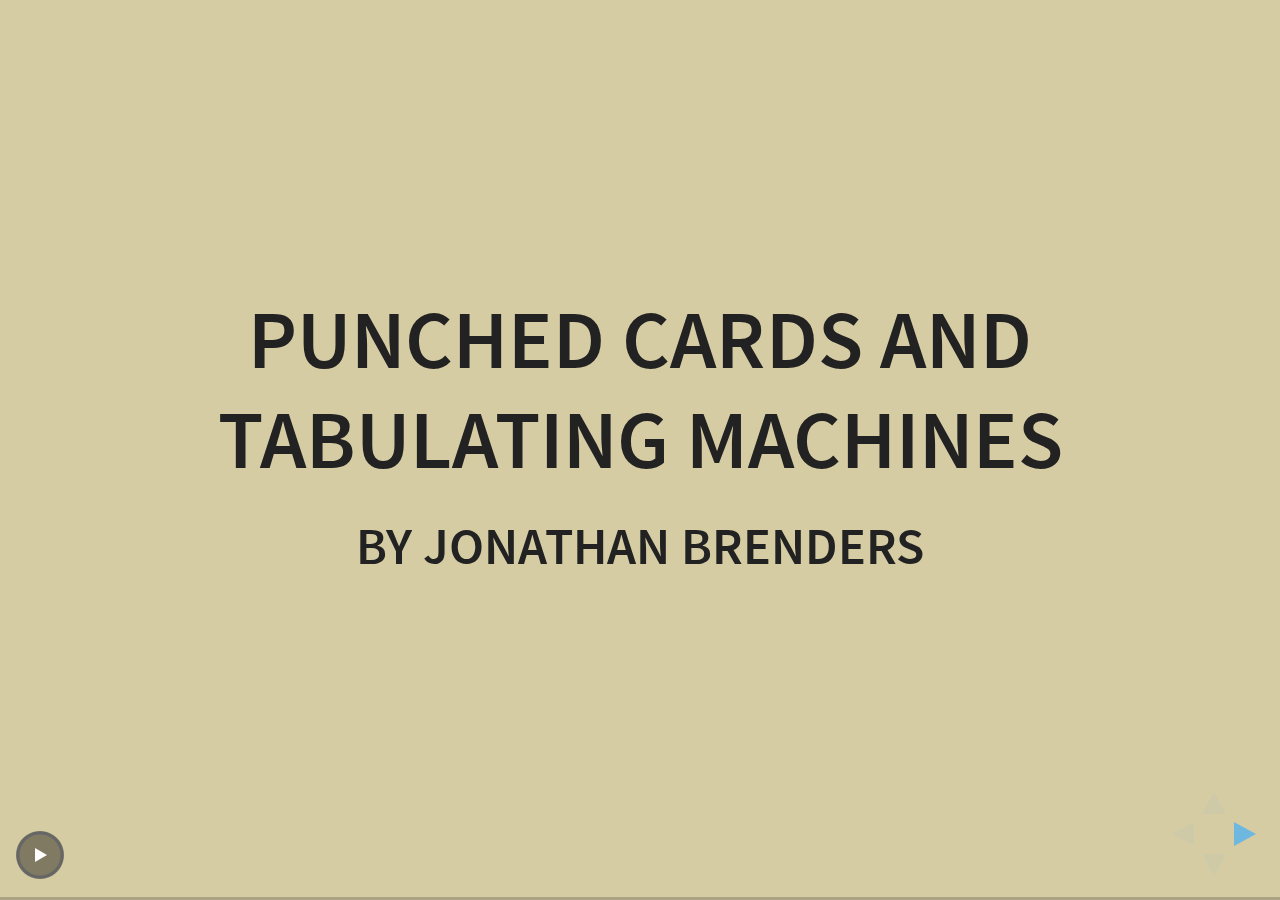
==== commit d92e9027: "Add files via upload" ====
--- a/reveal/index.html
+++ b/reveal/index.html
@@ -20,15 +20,104 @@
 			link.href = window.location.search.match( /print-pdf/gi ) ? 'css/print/pdf.css' : 'css/print/paper.css';
 			document.getElementsByTagName( 'head' )[0].appendChild( link );
 		</script>
+		
 	</head>
 	<body>
 		<div class="reveal">
 			<div class="slides">
-				<section data-autoslide="0">Slide 1</section>
-				<section>Slide 2</section>
-				<section>Slide 3</section>
-				<section>Slide 4</section>
-				<section>Slide 5</section>
+			
+				<section data-background="#d6cca4" data-autoslide="0">
+					<h2>Punched Cards and Tabulating Machines</h2>
+					<h5>By Jonathan Brenders</h5>
+				</section>
+				
+				<section data-background="#514f48">
+					<img src="images/Jac.jpg"  height="600" width="600">
+				</section>
+					
+				<section data-background="#514f48">
+					<h3>Herman Hollerlith</h3>
+					<img src="images/Heh.jpg"  height="500" width="350">
+				</section>
+				
+				<section data-background="#514f48">
+					<img src="images/Puc.jpg"  height="500" width="1800">
+				</section>
+				
+				<section data-background="#514f48">
+					<img src="images/Hep.jpg"  height="600" width="700">
+				</section>
+				
+				<section data-background="#514f48">
+					<h3>1890 U.S. Census</h3>
+					<img src="images/Usc.jpg"  height="500" width="350">
+				</section>
+				
+				<section data-background="#514f48">
+					<h3>Other Uses</h3>
+					<ul>
+						<li>driving programmable machines</li>
+						<li>Accounting and inventory tracking</li>
+						<li>Even government checks and savings bonds</li>
+					</ul>
+				</section>
+				
+				<section data-background="#514f48">
+					<h3>Representation in Media</h3>
+				</section>
+				
+				<section data-background="#514f48">
+					<img src="images/WaP.jpg"  height="500" width="350">
+					<h6>Wing and a Prayer (1944)</h6>
+				</section>
+				
+				<section data-background="#514f48">
+					<img src="images/Bdb.jpg"  height="500" width="350">
+					<h6>Billion Dollar Brain (1967)</h6>
+				</section>
+				
+				<section data-background="#514f48">
+					<img src="images/WoW.PNG"  height="350" width="1700">
+					<h6>World of Warcraft (2004)</h6>
+				</section>
+				
+				<section data-background="#514f48">
+					<h3>Modern Iterations</h3>
+				</section>
+				
+				<section data-background="#514f48">
+					<img src="images/Sct.jpg"  height="350" width="1700">
+				</section>
+				
+				<section data-background="#514f48">
+					<img src="images/Tpc.jpg"  height="600" width="600">
+				</section>
+				
+				<section>
+					<h3>Recap</h3>
+					<ul>
+						<li>Cards intended to control simple machines</li>
+						<li>Later used for simplistic computing</li>
+						<li>Still used today, but no more holes</li>
+					</ul>
+				</section>
+			
+				
+				<section>
+				<h3>References</h3>
+					<h6><ul>
+					<li>Veronese, K. (2012, May 13). The birth of Scantrons, the bane of standardized testing. Retrieved March 23, 2017, from http://io9.gizmodo.com/5908833/the-birth-of-scantrons-the-bane-of-standardized-testing
+					</li>
+					<li>What is punch card? (n.d.). Retrieved March 23, 2017, from http://www.computerhope.com/jargon/p/punccard.htm
+					</li>
+					<li>Cruz, F. (2016, June 18). Films Depicting Vintage Computing Equipment in Action. Retrieved March 23, 2017, from http://www.columbia.edu/cu/computinghistory/films.html
+					</li>
+					<li>Wing and a Prayer (1944)</li>
+					<li>Billion Dollar Brain (1967)</li>
+					<li>World of Warcraft (2004)</li>
+					
+					</ul></h6>
+				</section>
 			</div>
 		</div>
 
@@ -48,9 +137,9 @@
 					{ src: 'plugin/highlight/highlight.js', async: true, callback: function() { hljs.initHighlightingOnLoad(); } }
 				]
 			});
-			
 			Reveal.configure({
-			autoSlide: 20000
+				autoSlide: 20000
+				
 			});
 		</script>
 	</body>
--- a/reveal/css/theme/black.css
+++ b/reveal/css/theme/black.css
@@ -42,8 +42,7 @@
 .reveal h2,
 .reveal h3,
 .reveal h4,
-.reveal h5,
-.reveal h6 {
+.reveal h5 {
   margin: 0 0 20px 0;
   color: #fff;
   font-family: "Source Sans Pro", Helvetica, sans-serif;
@@ -53,7 +52,18 @@
   text-transform: uppercase;
   text-shadow: none;
   word-wrap: break-word; }
-
+.reveal h6 {
+  margin: 0 0 20px 0;
+  color: #fff;
+  font-family: "Source Sans Pro", Helvetica, sans-serif;
+  font-weight: 500;
+  line-height: 1.2;
+  letter-spacing: normal;
+  text-transform: uppercase;
+	font-size: 0.5em; 
+  text-shadow: none;
+  word-wrap: break-word; }
+  
 .reveal h1 {
   font-size: 2.5em; }
 
